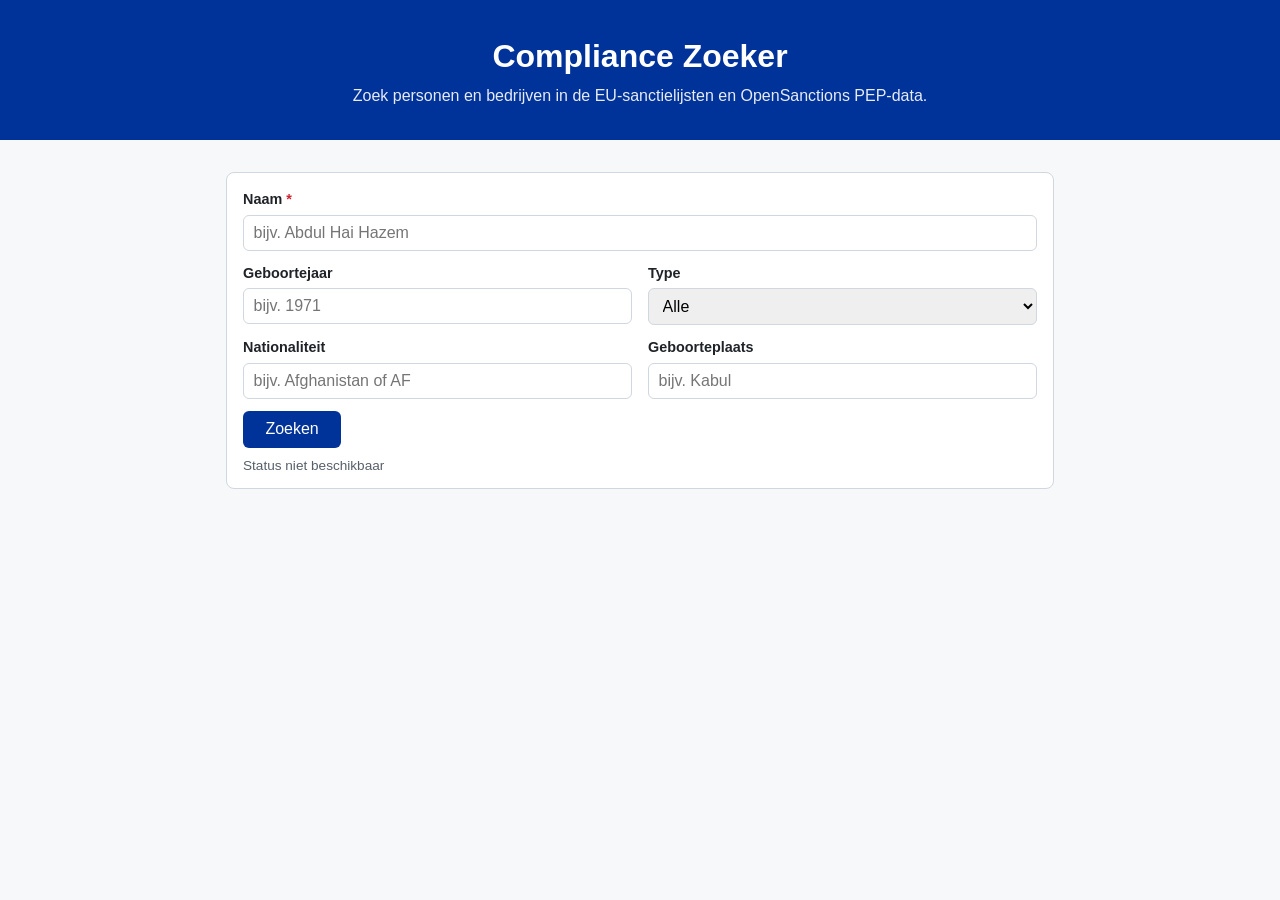
==== static/index.html @ 0c1e015e "feat: Compliance Zoeker branding and PEP result cards" ====
<!DOCTYPE html>
<html lang="nl">
<head>
  <meta charset="utf-8">
  <meta name="viewport" content="width=device-width, initial-scale=1">
  <title>Compliance Zoeker</title>
  <link rel="stylesheet" href="/static/style.css">
</head>
<body>
  <header class="hero">
    <h1>Compliance Zoeker</h1>
    <p>Zoek personen en bedrijven in de EU-sanctielijsten en OpenSanctions PEP-data.</p>
  </header>
  <main>
    <section class="search-panel">
      <form id="search-form">
        <div class="field">
          <label for="name">Naam <span class="required">*</span></label>
          <input type="text" id="name" name="name" required autocomplete="off" placeholder="bijv. Abdul Hai Hazem">
        </div>
        <div class="row">
          <div class="field">
            <label for="birth_year">Geboortejaar</label>
            <input type="number" id="birth_year" name="birth_year" min="1900" max="2100" placeholder="bijv. 1971">
          </div>
          <div class="field">
            <label for="entity_type">Type</label>
            <select id="entity_type" name="entity_type">
              <option value="">Alle</option>
              <option value="person">Persoon</option>
              <option value="enterprise">Bedrijf</option>
            </select>
          </div>
        </div>
        <div class="row">
          <div class="field">
            <label for="nationality">Nationaliteit</label>
            <input type="text" id="nationality" name="nationality" placeholder="bijv. Afghanistan of AF">
          </div>
          <div class="field">
            <label for="birth_place">Geboorteplaats</label>
            <input type="text" id="birth_place" name="birth_place" placeholder="bijv. Kabul">
          </div>
        </div>
        <button type="submit" id="search-btn">Zoeken</button>
      </form>
      <p id="status-line" class="status-line" role="status"></p>
    </section>
    <section id="warnings" class="warnings" hidden></section>
    <section id="results" class="results" aria-live="polite"></section>
    <section id="empty-state" class="empty" hidden>
      <p>Geen overeenkomsten gevonden. Probeer een andere schrijfwijze of vul meer kenmerken in.</p>
    </section>
  </main>
  <script src="/static/app.js"></script>
</body>
</html>
---- static/style.css ----
:root {
  --eu: #003399;
  --os: #1a1a1a;
  --ok: #1a7f37;
  --warn: #9a6700;
  --bad: #cf222e;
  --muted: #57606a;
  --border: #d0d7de;
  --bg: #f6f8fa;
}

* { box-sizing: border-box; }

body {
  margin: 0;
  font-family: -apple-system, BlinkMacSystemFont, "Segoe UI", Roboto, sans-serif;
  background: var(--bg);
  color: #1f2328;
  line-height: 1.5;
}

.hero {
  background: var(--eu);
  color: #fff;
  padding: 2rem 1rem;
  text-align: center;
}

.hero h1 { margin: 0 0 0.25rem; }
.hero p { margin: 0; opacity: 0.9; }

main {
  max-width: 860px;
  margin: 0 auto;
  padding: 1rem;
}

.search-panel {
  background: #fff;
  border: 1px solid var(--border);
  border-radius: 8px;
  padding: 1rem 1rem 0.75rem;
  margin-top: 1rem;
}

.row { display: flex; gap: 1rem; }
.row .field { flex: 1; }
.field { margin-bottom: 0.75rem; }

label { display: block; font-weight: 600; margin-bottom: 0.25rem; font-size: 0.9rem; }
.required { color: var(--bad); }

input, select {
  width: 100%;
  padding: 0.5rem 0.6rem;
  border: 1px solid var(--border);
  border-radius: 6px;
  font-size: 1rem;
}

button {
  background: var(--eu);
  color: #fff;
  border: none;
  border-radius: 6px;
  padding: 0.6rem 1.4rem;
  font-size: 1rem;
  cursor: pointer;
}
button:hover { opacity: 0.9; }

.status-line { margin: 0.5rem 0 0; font-size: 0.85rem; color: var(--muted); }

.warnings {
  background: #fff8c5;
  border: 1px solid #d4a72c;
  border-radius: 8px;
  padding: 0.5rem 0.75rem;
  margin-top: 1rem;
  font-size: 0.9rem;
}
.warnings p { margin: 0.25rem 0; }

.results { margin-top: 1rem; }

.card {
  background: #fff;
  border: 1px solid var(--border);
  border-radius: 8px;
  padding: 1rem;
  margin-bottom: 0.75rem;
}
.card-os { border-left: 4px solid var(--os); }
.card-head { display: flex; align-items: center; justify-content: space-between; gap: 1rem; flex-wrap: wrap; }
.card h2 { margin: 0; font-size: 1.15rem; }

.ref { color: var(--muted); font-size: 0.85rem; margin: 0.25rem 0; }
.score-line { margin: 0.4rem 0; }
.muted { color: var(--muted); font-size: 0.9rem; margin: 0.25rem 0; }

.aliases { margin: 0.25rem 0; padding-left: 1.2rem; color: var(--muted); font-size: 0.9rem; }

.badge {
  display: inline-block;
  padding: 0.15rem 0.5rem;
  border-radius: 999px;
  font-size: 0.75rem;
  font-weight: 600;
  color: #fff;
  white-space: nowrap;
}
.badge-eu { background: var(--eu); }
.badge-os { background: var(--os); }

.chip {
  display: inline-block;
  padding: 0.1rem 0.5rem;
  border-radius: 999px;
  font-size: 0.75rem;
  font-weight: 600;
  border: 1px solid transparent;
  margin-left: 0.3rem;
  white-space: nowrap;
}
.chip-ok { background: #dafbe1; color: var(--ok); border-color: var(--ok); }
.chip-warn { background: #fff8c5; color: var(--warn); border-color: var(--warn); }
.chip-bad { background: #ffebe9; color: var(--bad); border-color: var(--bad); }
.badge-pep { background: #7c3aed; }
.chip-pep { background: #ede9fe; color: #5b21b6; border-color: #7c3aed; }

.empty {
  background: #fff;
  border: 1px dashed var(--border);
  border-radius: 8px;
  padding: 2rem;
  text-align: center;
  color: var(--muted);
  margin-top: 1rem;
}

.loading { text-align: center; color: var(--muted); }

@media (max-width: 600px) {
  .row { flex-direction: column; gap: 0; }
}
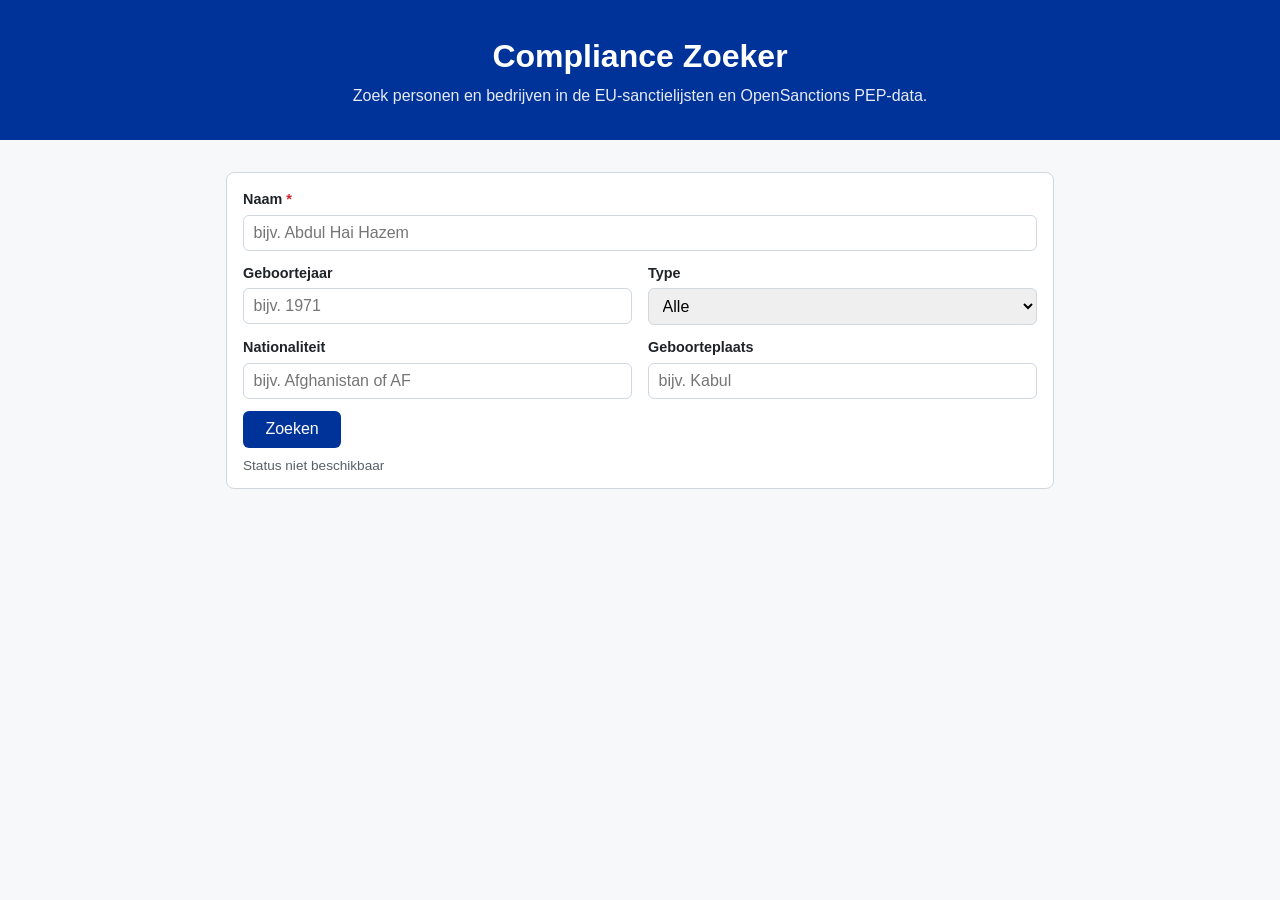
==== commit f4235a7a: "feat: remove 'OpenSanctions niet actief', add version footer" ====
--- a/static/index.html
+++ b/static/index.html
@@ -52,6 +52,7 @@
       <p>Geen overeenkomsten gevonden. Probeer een andere schrijfwijze of vul meer kenmerken in.</p>
     </section>
   </main>
+  <footer id="footer" class="footer" role="contentinfo"></footer>
   <script src="/static/app.js"></script>
 </body>
 </html>
--- a/static/style.css
+++ b/static/style.css
@@ -140,6 +140,13 @@
 
 .loading { text-align: center; color: var(--muted); }
 
+.footer {
+  text-align: center;
+  color: var(--muted);
+  font-size: 0.85rem;
+  padding: 1.5rem 1rem 2rem;
+}
+
 @media (max-width: 600px) {
   .row { flex-direction: column; gap: 0; }
 }
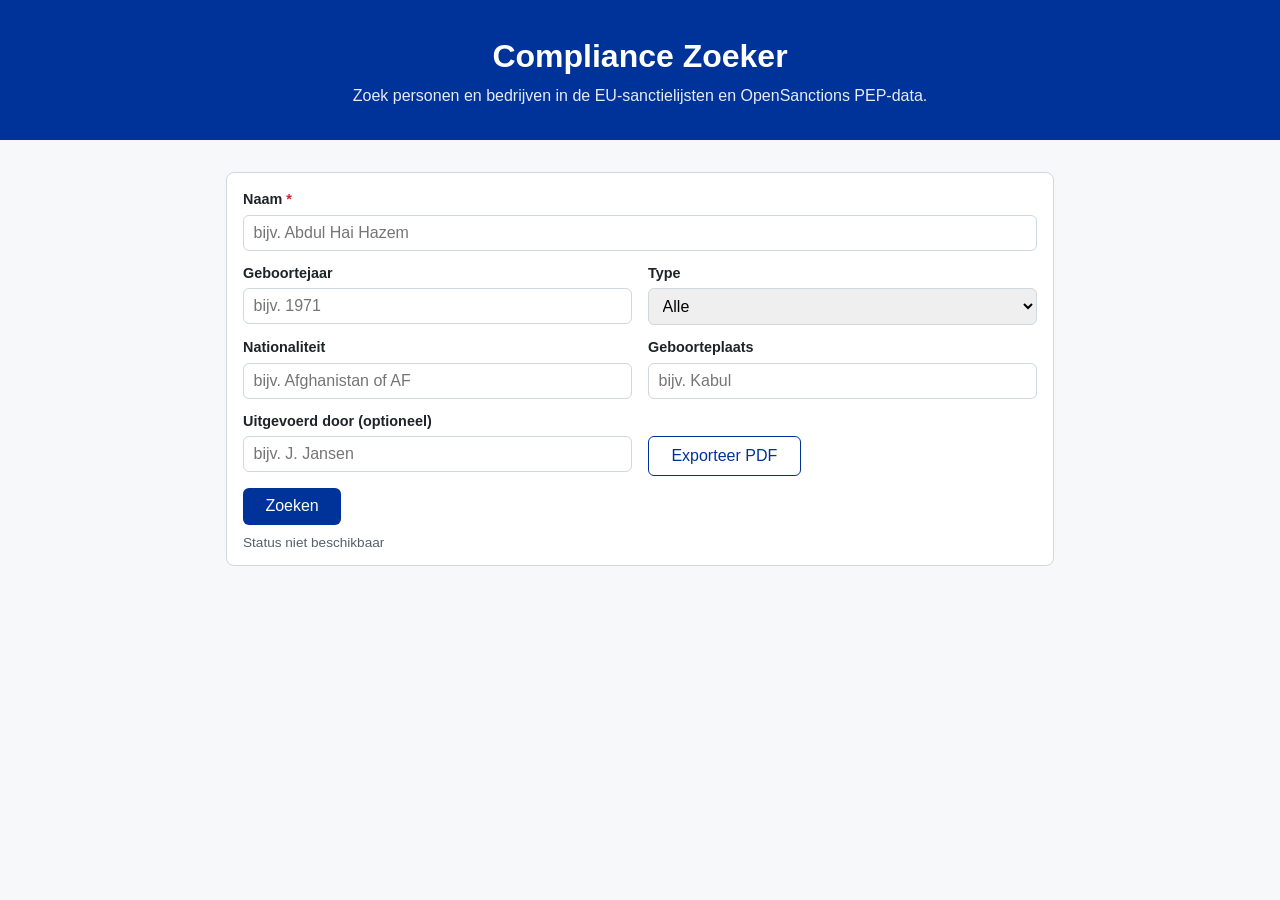
==== commit 1bb7291d: "feat: author field and PDF export button in UI" ====
--- a/static/index.html
+++ b/static/index.html
@@ -42,6 +42,15 @@
             <input type="text" id="birth_place" name="birth_place" placeholder="bijv. Kabul">
           </div>
         </div>
+        <div class="row">
+          <div class="field">
+            <label for="author">Uitgevoerd door (optioneel)</label>
+            <input type="text" id="author" name="author" autocomplete="name" placeholder="bijv. J. Jansen">
+          </div>
+          <div class="field">
+            <button type="button" id="export-btn">Exporteer PDF</button>
+          </div>
+        </div>
         <button type="submit" id="search-btn">Zoeken</button>
       </form>
       <p id="status-line" class="status-line" role="status"></p>
--- a/static/style.css
+++ b/static/style.css
@@ -68,6 +68,14 @@
   cursor: pointer;
 }
 button:hover { opacity: 0.9; }
+
+#export-btn {
+  background: #fff;
+  color: var(--eu);
+  border: 1px solid var(--eu);
+  margin-top: 1.6rem;
+}
+#export-btn:hover { background: #eef3ff; opacity: 1; }
 
 .status-line { margin: 0.5rem 0 0; font-size: 0.85rem; color: var(--muted); }
 
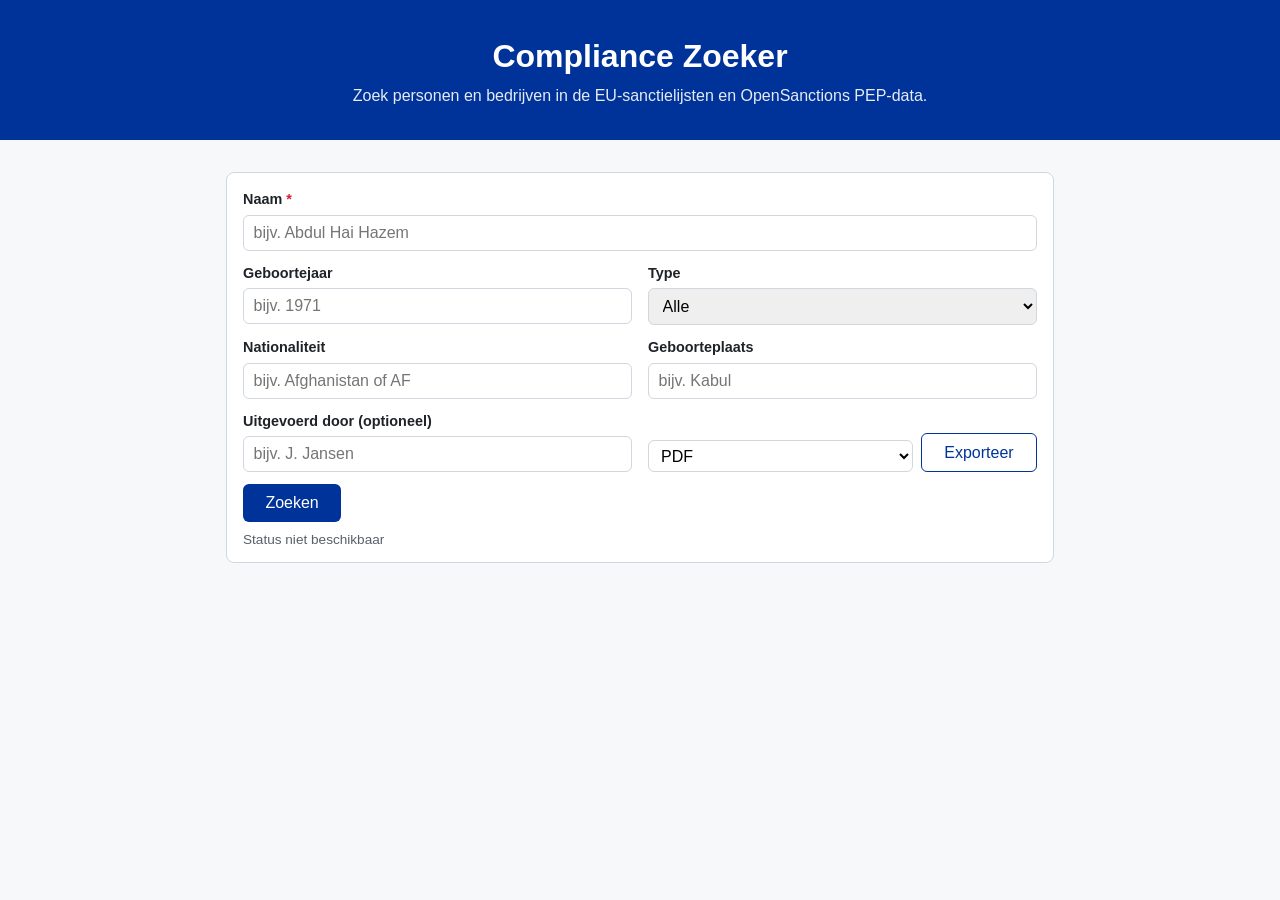
==== commit e7f34877: "feat: export format selector in UI, audit docs" ====
--- a/static/index.html
+++ b/static/index.html
@@ -47,8 +47,13 @@
             <label for="author">Uitgevoerd door (optioneel)</label>
             <input type="text" id="author" name="author" autocomplete="name" placeholder="bijv. J. Jansen">
           </div>
-          <div class="field">
-            <button type="button" id="export-btn">Exporteer PDF</button>
+          <div class="field export-field">
+            <select id="export-format" aria-label="Exportformaat">
+              <option value="pdf">PDF</option>
+              <option value="csv">CSV</option>
+              <option value="xlsx">Excel</option>
+            </select>
+            <button type="button" id="export-btn">Exporteer</button>
           </div>
         </div>
         <button type="submit" id="search-btn">Zoeken</button>
--- a/static/style.css
+++ b/static/style.css
@@ -76,6 +76,16 @@
   margin-top: 1.6rem;
 }
 #export-btn:hover { background: #eef3ff; opacity: 1; }
+
+.export-field { display: flex; gap: 0.5rem; align-items: flex-end; }
+.export-field select {
+  padding: 0.35rem 0.5rem;
+  border: 1px solid var(--border);
+  border-radius: 6px;
+  font: inherit;
+  background: #fff;
+}
+.export-field #export-btn { margin-top: 0; }
 
 .status-line { margin: 0.5rem 0 0; font-size: 0.85rem; color: var(--muted); }
 
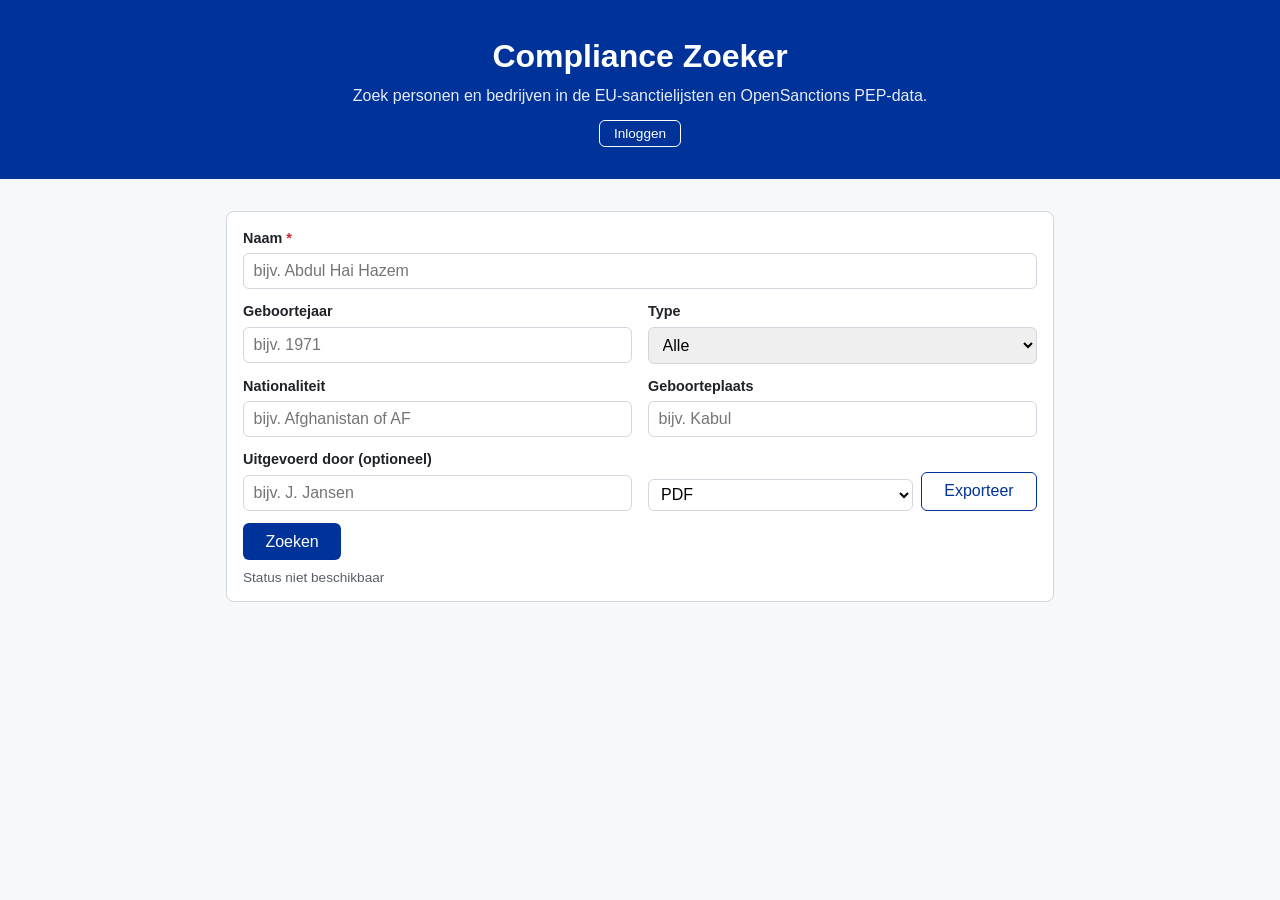
==== commit 2e1126f4: "feat: create-user CLI, login UI and auth docs" ====
--- a/static/index.html
+++ b/static/index.html
@@ -10,9 +10,27 @@
   <header class="hero">
     <h1>Compliance Zoeker</h1>
     <p>Zoek personen en bedrijven in de EU-sanctielijsten en OpenSanctions PEP-data.</p>
+    <div id="auth-bar" class="auth-bar" hidden></div>
   </header>
   <main>
-    <section class="search-panel">
+    <section id="login-panel" class="login-panel" hidden>
+      <h2>Inloggen</h2>
+      <p class="muted">Log in om te zoeken en te exporteren.</p>
+      <form id="login-form">
+        <div class="field">
+          <label for="login-username">Gebruikersnaam</label>
+          <input type="text" id="login-username" name="username" autocomplete="username" required>
+        </div>
+        <div class="field">
+          <label for="login-password">Wachtwoord</label>
+          <input type="password" id="login-password" name="password" autocomplete="current-password" required>
+        </div>
+        <button type="submit" id="login-btn">Inloggen</button>
+        <button type="button" id="entra-login-btn" hidden>Login met Microsoft</button>
+      </form>
+      <p id="login-error" class="status-line" role="alert"></p>
+    </section>
+    <section id="search-panel" class="search-panel">
       <form id="search-form">
         <div class="field">
           <label for="name">Naam <span class="required">*</span></label>
--- a/static/style.css
+++ b/static/style.css
@@ -29,6 +29,39 @@
 .hero h1 { margin: 0 0 0.25rem; }
 .hero p { margin: 0; opacity: 0.9; }
 
+.auth-bar {
+  display: flex;
+  align-items: center;
+  justify-content: center;
+  gap: 1rem;
+  margin-top: 0.75rem;
+  font-size: 0.9rem;
+}
+.auth-bar button {
+  background: transparent;
+  border: 1px solid #fff;
+  padding: 0.3rem 0.9rem;
+  font-size: 0.85rem;
+}
+.auth-bar button:hover { background: rgba(255, 255, 255, 0.15); opacity: 1; }
+
+.login-panel {
+  background: #fff;
+  border: 1px solid var(--border);
+  border-radius: 8px;
+  padding: 1rem;
+  margin-top: 1rem;
+}
+.login-panel h2 { margin: 0 0 0.25rem; font-size: 1.15rem; }
+.login-panel .field { margin-bottom: 0.75rem; }
+.login-panel #login-btn { margin-right: 0.5rem; }
+.login-panel #entra-login-btn {
+  background: #fff;
+  color: var(--eu);
+  border: 1px solid var(--eu);
+}
+.login-panel #entra-login-btn:hover { background: #eef3ff; opacity: 1; }
+
 main {
   max-width: 860px;
   margin: 0 auto;
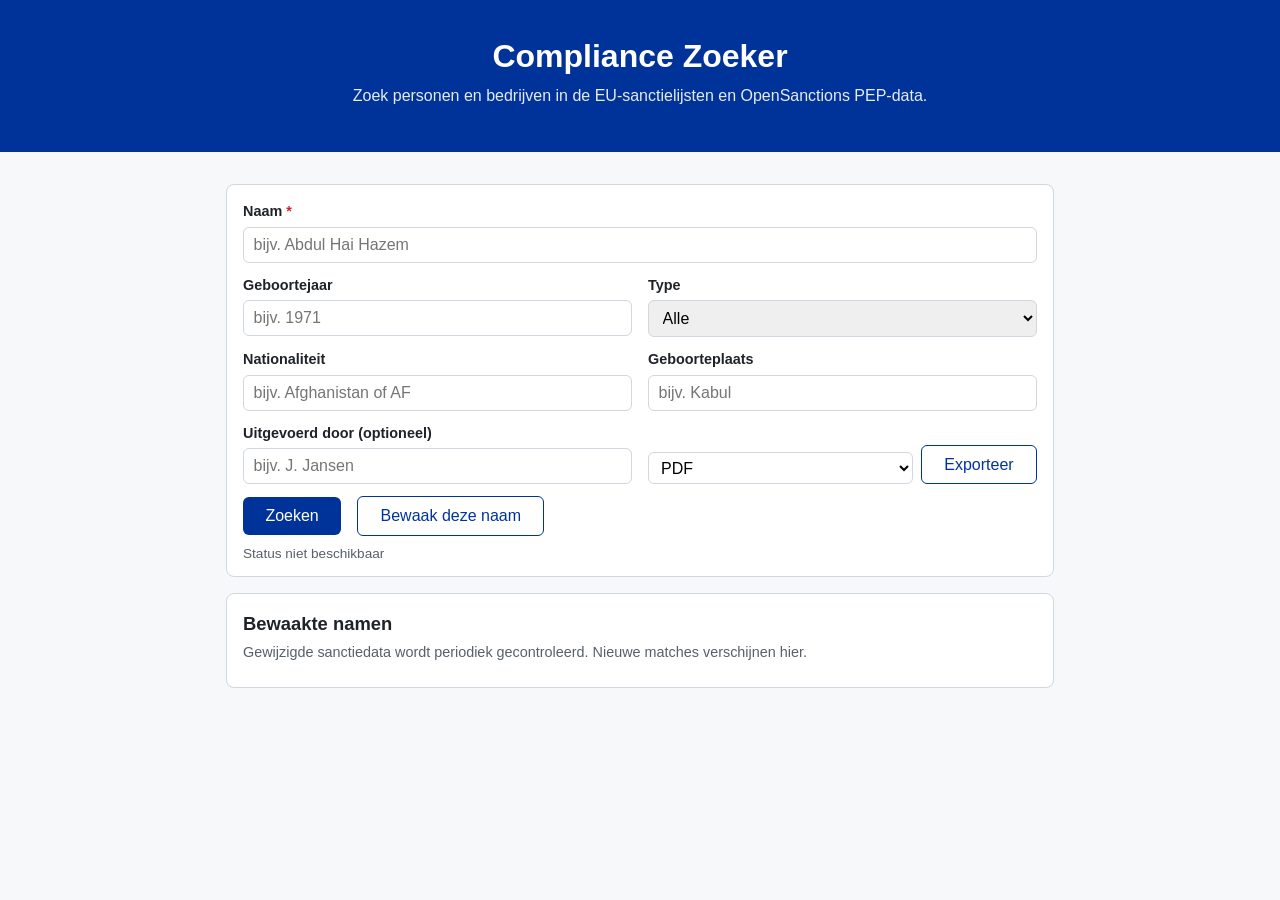
==== commit 7136cd23: "feat: watchlist UI with localStorage need-to-know and data-version polling" ====
--- a/static/index.html
+++ b/static/index.html
@@ -74,9 +74,18 @@
             <button type="button" id="export-btn">Exporteer</button>
           </div>
         </div>
-        <button type="submit" id="search-btn">Zoeken</button>
+        <div class="row form-actions">
+          <button type="submit" id="search-btn">Zoeken</button>
+          <button type="button" id="watch-btn">Bewaak deze naam</button>
+        </div>
       </form>
       <p id="status-line" class="status-line" role="status"></p>
+    </section>
+    <section id="watchlist-panel" class="watchlist-panel">
+      <h2>Bewaakte namen</h2>
+      <p class="muted">Gewijzigde sanctiedata wordt periodiek gecontroleerd. Nieuwe matches verschijnen hier.</p>
+      <div id="watchlist-notices" class="watchlist-notices" role="status" hidden></div>
+      <div id="watchlist-list" class="watchlist-list"></div>
     </section>
     <section id="warnings" class="warnings" hidden></section>
     <section id="results" class="results" aria-live="polite"></section>
--- a/static/style.css
+++ b/static/style.css
@@ -120,6 +120,54 @@
 }
 .export-field #export-btn { margin-top: 0; }
 
+.form-actions { align-items: center; }
+#watch-btn {
+  background: #fff;
+  color: var(--eu);
+  border: 1px solid var(--eu);
+}
+#watch-btn:hover { background: #eef3ff; opacity: 1; }
+
+.watchlist-panel {
+  background: #fff;
+  border: 1px solid var(--border);
+  border-radius: 8px;
+  padding: 1rem;
+  margin-top: 1rem;
+}
+.watchlist-panel h2 { margin: 0 0 0.25rem; font-size: 1.15rem; }
+
+.watchlist-notices {
+  background: #eef3ff;
+  border: 1px solid var(--eu);
+  border-radius: 8px;
+  padding: 0.5rem 0.75rem;
+  margin: 0.5rem 0;
+  font-size: 0.9rem;
+}
+.watchlist-notices p { margin: 0.25rem 0; }
+
+.watchlist-list { margin-top: 0.5rem; }
+.watchlist-item {
+  display: flex;
+  align-items: center;
+  justify-content: space-between;
+  gap: 0.75rem;
+  padding: 0.5rem 0;
+  border-bottom: 1px solid var(--border);
+}
+.watchlist-item:last-child { border-bottom: none; }
+.watchlist-name { display: flex; align-items: center; gap: 0.5rem; flex-wrap: wrap; }
+.watchlist-badge { background: var(--bad); }
+.watchlist-delete {
+  background: #fff;
+  color: var(--bad);
+  border: 1px solid var(--bad);
+  padding: 0.3rem 0.8rem;
+  font-size: 0.85rem;
+}
+.watchlist-delete:hover { background: #ffebe9; opacity: 1; }
+
 .status-line { margin: 0.5rem 0 0; font-size: 0.85rem; color: var(--muted); }
 
 .warnings {
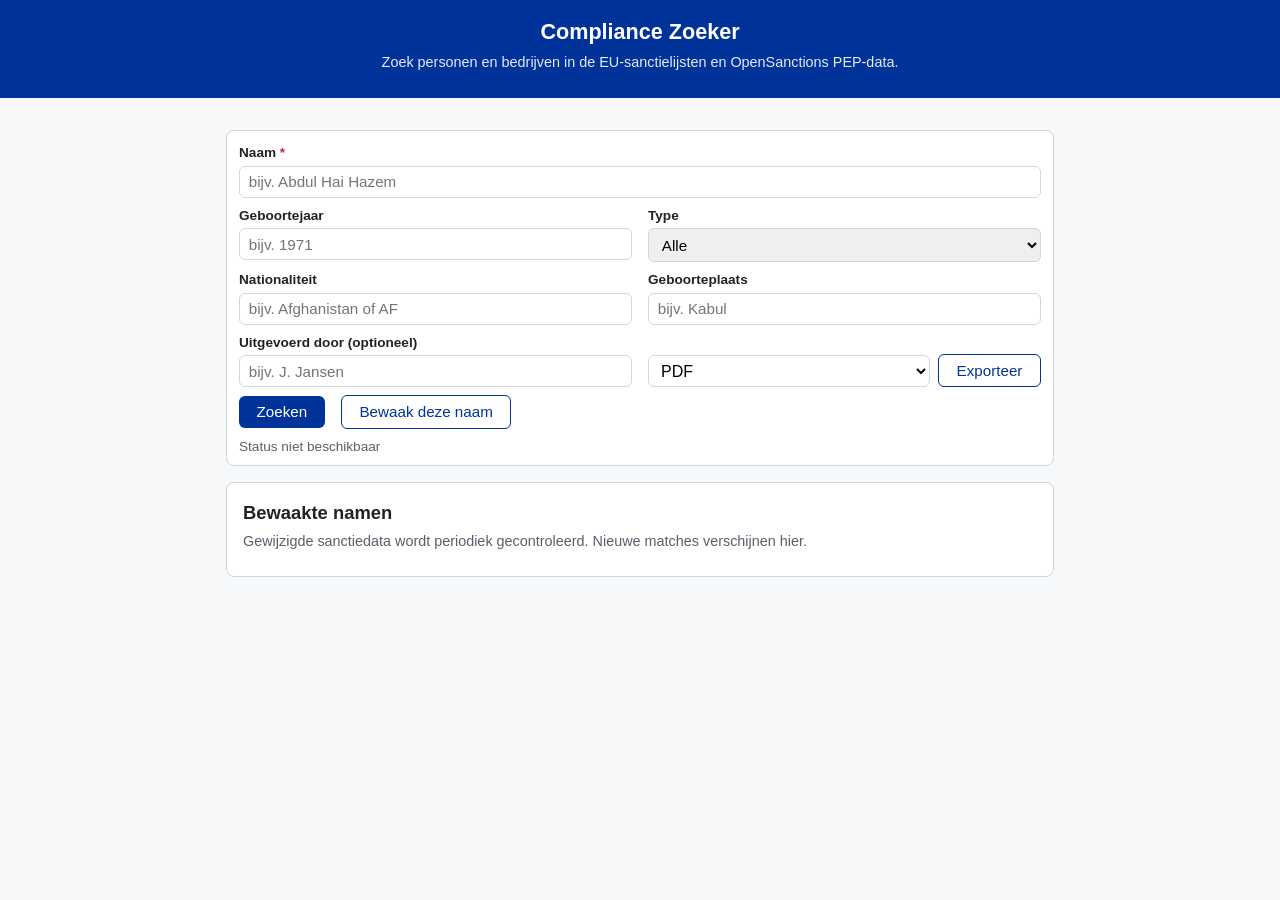
==== commit 5be46bee: "feat: automatische cache-busting via APP_VERSION (v=@VERSION@ in index)" ====
--- a/static/index.html
+++ b/static/index.html
@@ -4,7 +4,7 @@
   <meta charset="utf-8">
   <meta name="viewport" content="width=device-width, initial-scale=1">
   <title>Compliance Zoeker</title>
-  <link rel="stylesheet" href="/static/style.css">
+  <link rel="stylesheet" href="/static/style.css?v=@VERSION@">
 </head>
 <body>
   <header class="hero">
@@ -94,6 +94,6 @@
     </section>
   </main>
   <footer id="footer" class="footer" role="contentinfo"></footer>
-  <script src="/static/app.js"></script>
+  <script src="/static/app.js?v=@VERSION@"></script>
 </body>
 </html>
--- a/static/style.css
+++ b/static/style.css
@@ -22,12 +22,12 @@
 .hero {
   background: var(--eu);
   color: #fff;
-  padding: 2rem 1rem;
+  padding: 1rem 1rem 0.75rem;
   text-align: center;
 }
 
-.hero h1 { margin: 0 0 0.25rem; }
-.hero p { margin: 0; opacity: 0.9; }
+.hero h1 { margin: 0 0 0.25rem; font-size: 1.35rem; }
+.hero p { margin: 0; opacity: 0.9; font-size: 0.9rem; }
 
 .auth-bar {
   display: flex;
@@ -72,23 +72,23 @@
   background: #fff;
   border: 1px solid var(--border);
   border-radius: 8px;
-  padding: 1rem 1rem 0.75rem;
+  padding: 0.75rem 0.75rem 0.5rem;
   margin-top: 1rem;
 }
 
 .row { display: flex; gap: 1rem; }
 .row .field { flex: 1; }
-.field { margin-bottom: 0.75rem; }
-
-label { display: block; font-weight: 600; margin-bottom: 0.25rem; font-size: 0.9rem; }
+.field { margin-bottom: 0.5rem; }
+
+label { display: block; font-weight: 600; margin-bottom: 0.15rem; font-size: 0.85rem; }
 .required { color: var(--bad); }
 
 input, select {
   width: 100%;
-  padding: 0.5rem 0.6rem;
+  padding: 0.4rem 0.55rem;
   border: 1px solid var(--border);
   border-radius: 6px;
-  font-size: 1rem;
+  font-size: 0.95rem;
 }
 
 button {
@@ -96,8 +96,8 @@
   color: #fff;
   border: none;
   border-radius: 6px;
-  padding: 0.6rem 1.4rem;
-  font-size: 1rem;
+  padding: 0.45rem 1.1rem;
+  font-size: 0.95rem;
   cursor: pointer;
 }
 button:hover { opacity: 0.9; }
@@ -226,6 +226,8 @@
 .chip-bad { background: #ffebe9; color: var(--bad); border-color: var(--bad); }
 .badge-pep { background: #7c3aed; }
 .chip-pep { background: #ede9fe; color: #5b21b6; border-color: #7c3aed; }
+.badge-sanctie { background: #0f766e; }
+.chip-sanctie { background: #ccfbf1; color: #115e59; border-color: #0f766e; }
 
 .empty {
   background: #fff;
